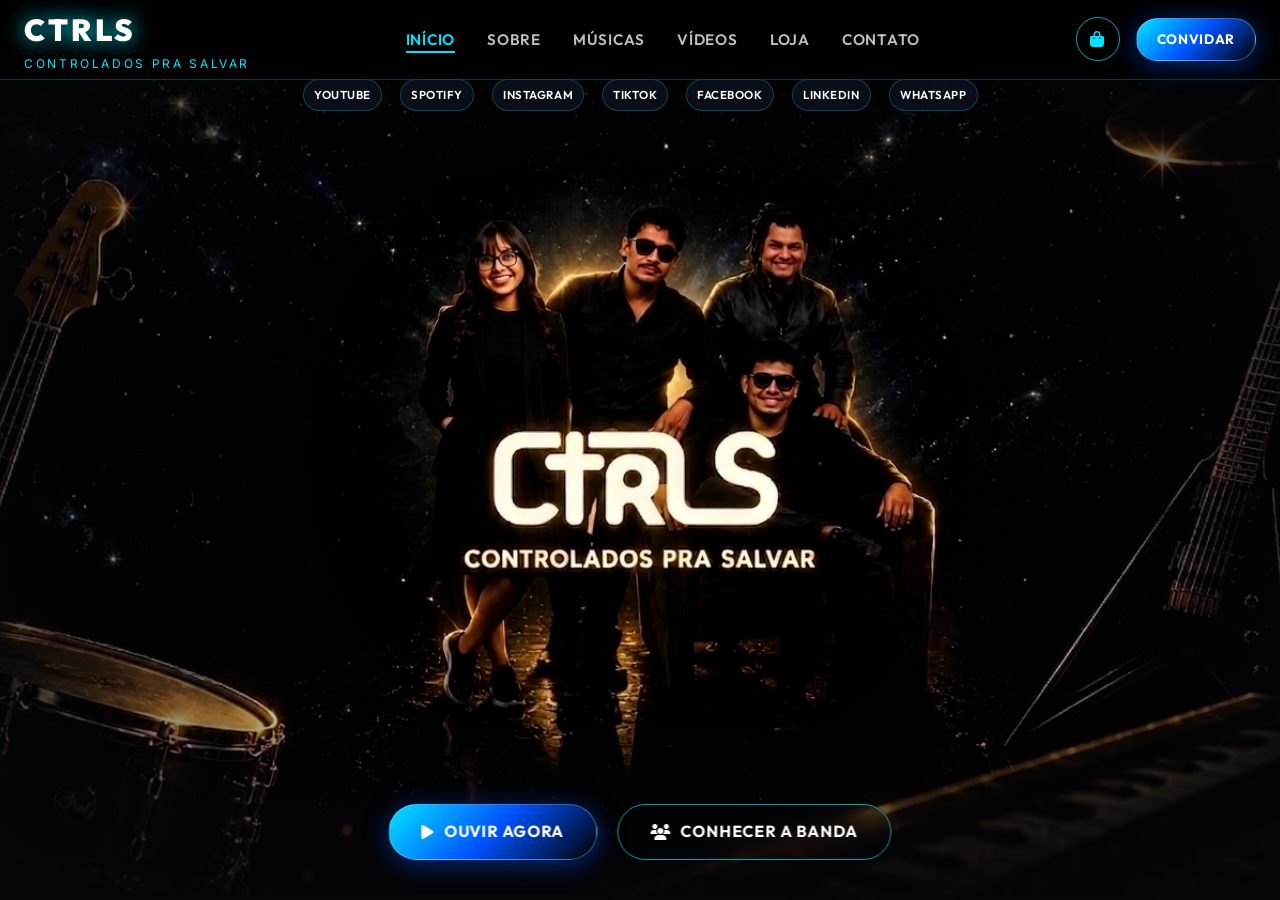
==== index.html @ a6ac360e "Update index.html" ====
<!DOCTYPE html>
<html lang="pt-BR">
<head>
  <meta charset="UTF-8">
  <meta name="viewport" content="width=device-width, initial-scale=1.0">
  <title>CTRLS - Controlados pra Salvar | Banda Gospel</title>
  <link rel="icon" href="/favicon.ico">
  <meta name="description" content="Site oficial da banda gospel CTRLS (Controlados pra Salvar). Músicas, vídeos, agenda de shows, loja oficial e convites. Viva uma experiência imersiva 3D e navegação espacial cinematográfica.">
  <meta name="keywords" content="CTRLS, Controlados pra Salvar, banda gospel, musica crista, louvor, adoração">
  <link rel="canonical" href="https://controladosprasalvar.com/">
  
  <!-- Open Graph -->
  <meta property="og:title" content="CTRLS - Controlados pra Salvar | Primeira Banda Gospel de IA do Brasil">
  <meta property="og:description" content="Experimente o novo álbum 'Dez Vezes Mais' com a experiência visual 3D imersiva da banda CTRLS.">
  <meta property="og:type" content="website">
  <meta property="og:url" content="https://controladosprasalvar.com/">
  <meta property="og:site_name" content="Controlados pra Salvar">
  <meta property="og:image" content="https://controladosprasalvar.com/assets/images/band-hero-v3.png">
  <meta property="og:locale" content="pt_BR">

  <!-- Google AdSense -->
  <script async src="https://pagead2.googlesyndication.com/pagead/js/adsbygoogle.js?client=ca-pub-3643572371423215" crossorigin="anonymous"></script>

  <!-- Google Fonts & FontAwesome 6 -->
  <link rel="preconnect" href="https://fonts.googleapis.com">
  <link rel="preconnect" href="https://fonts.gstatic.com" crossorigin>
  <link href="https://fonts.googleapis.com/css2?family=Inter:wght@300;400;500;600;700&family=Outfit:wght@400;500;600;700;800;900&display=swap" rel="stylesheet">
  <link rel="stylesheet" href="https://cdnjs.cloudflare.com/ajax/libs/font-awesome/6.5.1/css/all.min.css" integrity="sha512-DTOQO9RWCH3ppGqcWaEA1BIZOC6xxalwEsw9c2QQeAIftl+Vegovlnee1c9QX4TctnWMn13TZye+giMm8e2LwA==" crossorigin="anonymous" referrerpolicy="no-referrer" />

  <!-- GSAP & Three.js CDN -->
  <script src="https://cdnjs.cloudflare.com/ajax/libs/gsap/3.12.5/gsap.min.js" defer></script>
  <script src="https://cdnjs.cloudflare.com/ajax/libs/three.js/r128/three.min.js" defer></script>

  <!-- JSON-LD Structured Data Schema -->
  <script type="application/ld+json">
  {
    "@context": "https://schema.org",
    "@type": "MusicGroup",
    "name": "Controlados pra salvar",
    "url": "https://controladosprasalvar.com",
    "logo": "https://controladosprasalvar.com/assets/images/band-hero-v3.png",
    "sameAs": [
      "https://www.facebook.com/profile.php?id=61588185635948",
      "https://www.instagram.com/controladosprasalvar/",
      "https://open.spotify.com/intl-pt/artist/676I831ZsCmoDOqEC6Z9Ha",
      "https://www.linkedin.com/in/controlados-pra-salvar-81848b424/"
    ]
  }
  </script>

  <!-- Google tag (gtag.js) -->
  <script async src="https://www.googletagmanager.com/gtag/js?id=G-L8H9GC1FC6"></script>
  <script>
    window.dataLayer = window.dataLayer || [];
    function gtag(){dataLayer.push(arguments);}
    gtag('js', new Date());
    gtag('config', 'G-L8H9GC1FC6');
  </script>

  <!-- Stylesheets -->
  <link rel="stylesheet" href="css/main.css">
  <link rel="stylesheet" href="css/hero-3d.css">
  <link rel="stylesheet" href="css/components.css">
</head>
<body>

  <!-- Navigation Header -->
  <header class="navbar" id="navbar">
    <div class="container nav-container">
      <a href="#hero" class="logo-brand">
        <div>
          <span class="logo-symbol">CTRLS</span>
          <span class="logo-tagline">Controlados pra Salvar</span>
        </div>
      </a>

      <ul class="nav-menu" id="nav-menu">
        <li><a href="#hero" class="nav-link active">Início</a></li>
        <li><a href="#sobre" class="nav-link">Sobre</a></li>
        <li><a href="#musicas" class="nav-link">Músicas</a></li>
        <li><a href="#videos" class="nav-link">Vídeos</a></li>
        <li><a href="#loja" class="nav-link">Loja</a></li>
        <li><a href="#contato" class="nav-link">Contato</a></li>
      </ul>
      
      <div class="social-menu" id="orbital-container"></div>
      
      <div style="display:flex; align-items:center; gap:16px;">
        <a href="#loja" class="btn btn-outline btn-icon" title="Carrinho de Compras" aria-label="Carrinho de Compras" id="cart-icon-btn">
          <i class="fas fa-shopping-bag text-gold"></i>
          <span id="cart-badge-count" style="display:none; position:absolute; top:-4px; right:-4px; background:var(--royal-blue); color:#fff; font-size:0.7rem; font-weight:800; padding:2px 6px; border-radius:10px;">0</span>
        </a>
        <a href="#contato" class="btn btn-gold" style="padding: 10px 20px; font-size:0.85rem;">Convidar</a>
        <button class="mobile-toggle" id="mobile-toggle" aria-label="Abrir Menu">
          <i class="fas fa-bars"></i>
        </button>
      </div>
    </div>
  </header>

  <!-- Spatial Dimensional Camera Matrix Viewport -->
  <div class="spatial-world">
    <div class="spatial-grid" id="spatial-grid">

      <!-- SECTION 1: HERO (Grid 0, 0) -->
      <section class="hero-section" id="hero">
        <div class="hero-glow-center"></div>
        <div class="hero-light-beam"></div>

        <!-- Tag H1 para otimização SEO -->
        <h1 style="position: absolute; width: 1px; height: 1px; padding: 0; margin: -1px; overflow: hidden; clip: rect(0,0,0,0); border: 0;">CTRLS - Controlados pra Salvar | Banda Gospel Cristã</h1>

        <div class="stage-3d" id="stage-3d">
          <div class="band-hero-wrapper" id="band-hero-wrapper">
            <div class="band-image-box">
              <img src="assets/images/band-hero-v3.png" alt="Banda Gospel CTRLS - Controlados pra Salvar" class="band-image" id="band-image" />
              <div class="band-overlay-glow"></div>
            </div>
          </div>
        </div>

        <div class="hero-cta-group">
          <a href="#musicas" class="btn btn-gold">
            <i class="fas fa-play"></i> Ouvir Agora
          </a>
          <a href="#sobre" class="btn btn-outline">
            <i class="fas fa-users"></i> Conhecer a Banda
          </a>
        </div>
      </section>

      <!-- SECTION 2: SOBRE A BANDA (Grid 1, 0) -->
      <section class="section-padding" id="sobre">
        <div class="container">
          <div style="text-align:center;">
            <span class="section-tag"><i class="fas fa-users text-gold"></i> Quem Somos</span>
            <h2 class="section-title text-gradient">Propósito & Louvor</h2>
            <p class="section-subtitle">
              Controlados pra salvar é um projeto musical de pop gospel cristão que une música, fé e tecnologia para levar a mensagem do Evangelho de Cristo a todos os lugares e a qualquer pessoa.
            </p>
          </div>

          <div class="members-grid">
            <!-- Integrante 1: LEONA CRUZ -->
            <div class="member-card glass-card">
              <div class="member-card-inner">
                <div class="member-img-wrapper">
                  <img src="assets/images/member-leona.jpg" alt="LEONA CRUZ - VOCAL" class="member-img" style="object-position: center 20%;" loading="lazy" />
                </div>
                <div class="member-overlay">
                  <h3 class="member-name">LEONA CRUZ</h3>
                  <span class="member-role">VOCAL</span>
                </div>
              </div>
            </div>

            <!-- Integrante 2: FRED -->
            <div class="member-card glass-card">
              <div class="member-card-inner">
                <div class="member-img-wrapper">
                  <img src="assets/images/member-fred.jpg" alt="FRED - BATERIA" class="member-img" style="object-position: center 20%;" loading="lazy" />
                </div>
                <div class="member-overlay">
                  <h3 class="member-name">FRED</h3>
                  <span class="member-role">BATERIA</span>
                </div>
              </div>
            </div>

            <!-- Integrante 3: TOM -->
            <div class="member-card glass-card">
              <div class="member-card-inner">
                <div class="member-img-wrapper">
                  <img src="assets/images/member-tom.jpg" alt="TOM - GUITARRA / VIOLÃO" class="member-img" style="object-position: center 15%;" loading="lazy" />
                </div>
                <div class="member-overlay">
                  <h3 class="member-name">TOM</h3>
                  <span class="member-role">GUITARRA / VIOLÃO</span>
                </div>
              </div>
            </div>

            <!-- Integrante 4: FEITOSA -->
            <div class="member-card glass-card">
              <div class="member-card-inner">
                <div class="member-img-wrapper">
                  <img src="assets/images/member-feitosa.jpg" alt="FEITOSA - TECLADO / GUITARRA" class="member-img" style="object-position: center 15%;" loading="lazy" />
                </div>
                <div class="member-overlay">
                  <h3 class="member-name">FEITOSA</h3>
                  <span class="member-role">TECLADO / GUITARRA</span>
                </div>
              </div>
            </div>
          </div>
        </div>
      </section>

      <!-- SECTION 3: MÚSICAS EM DESTAQUE (Grid 1, 1) -->
      <section class="section-padding" id="musicas">
        <div class="container">
          <div style="text-align:center;">
            <span class="section-tag"><i class="fas fa-compact-disc text-gold"></i> Discografia</span>
            <h2 class="section-title text-gradient">Músicas em Destaque</h2>
            <p class="section-subtitle">Ouça as faixas do álbum "Dez Vezes Mais"</p>
          </div>

          <!-- Spotify Embedded Players Grid -->
          <div style="margin-top: 40px;">
            <div style="display: grid; grid-template-columns: repeat(auto-fit, minmax(320px, 1fr)); gap: 20px;">
              <iframe style="border-radius:16px; border: 1px solid var(--border-glass);" src="https://open.spotify.com/embed/track/3iw6vH58jg4NuQGE9s2WPm?utm_source=generator&theme=0" width="100%" height="80" frameBorder="0" allow="autoplay; clipboard-write; encrypted-media; fullscreen; picture-in-picture" loading="lazy" title="Spotify - CTRLS Track 1"></iframe>
              <iframe style="border-radius:16px; border: 1px solid var(--border-glass);" src="https://open.spotify.com/embed/track/5uQKgji8dIOilGwczmPPgC?utm_source=generator&theme=0" width="100%" height="80" frameBorder="0" allow="autoplay; clipboard-write; encrypted-media; fullscreen; picture-in-picture" loading="lazy" title="Spotify - CTRLS Track 2"></iframe>
              <iframe style="border-radius:16px; border: 1px solid var(--border-glass);" src="https://open.spotify.com/embed/track/55X7OiClO1mTkpQKAcfn0O?utm_source=generator&theme=0" width="100%" height="80" frameBorder="0" allow="autoplay; clipboard-write; encrypted-media; fullscreen; picture-in-picture" loading="lazy" title="Spotify - CTRLS Track 3"></iframe>
              <iframe style="border-radius:16px; border: 1px solid var(--border-glass);" src="https://open.spotify.com/embed/track/4aBBmPhTqsYi61ySLHszWV?utm_source=generator&theme=0" width="100%" height="80" frameBorder="0" allow="autoplay; clipboard-write; encrypted-media; fullscreen; picture-in-picture" loading="lazy" title="Spotify - CTRLS Track 4"></iframe>
              <iframe style="border-radius:16px; border: 1px solid var(--border-glass);" src="https://open.spotify.com/embed/track/4lVPXd8yfSKs4NtBy1p1k3?utm_source=generator&theme=0" width="100%" height="80" frameBorder="0" allow="autoplay; clipboard-write; encrypted-media; fullscreen; picture-in-picture" loading="lazy" title="Spotify - CTRLS Track 5"></iframe>
              <iframe style="border-radius:16px; border: 1px solid var(--border-glass);" src="https://open.spotify.com/embed/track/780WRaaDyR4qKB5PL8yCie?utm_source=generator&theme=0" width="100%" height="80" frameBorder="0" allow="autoplay; clipboard-write; encrypted-media; fullscreen; picture-in-picture" loading="lazy" title="Spotify - CTRLS Track 6"></iframe>
              <iframe style="border-radius:16px; border: 1px solid var(--border-glass);" src="https://open.spotify.com/embed/track/6GDKeImucmJaECxezTIEI6?utm_source=generator&theme=0" width="100%" height="80" frameBorder="0" allow="autoplay; clipboard-write; encrypted-media; fullscreen; picture-in-picture" loading="lazy" title="Spotify - CTRLS Track 7"></iframe>
            </div>
          </div>
        </div>
      </section>

      <!-- SECTION 4: VÍDEOS EM DESTAQUE (Grid 0, 1) -->
      <section class="section-padding" id="videos">
        <div class="container">
          <div style="text-align:center;">
            <span class="section-tag"><i class="fas fa-video text-gold"></i> Audiovisual</span>
            <h2 class="section-title text-gradient">VÍDEOS EM DESTAQUE</h2>
          </div>

          <div class="video-grid">
            <div class="video-card glass-card" data-title="CTRLS - Dez Vezes Mais (Clipe Oficial)" data-youtube-id="5ipaf_pvUB8">
              <div class="video-thumb-box">
                <img src="https://img.youtube.com/vi/5ipaf_pvUB8/hqdefault.jpg" alt="CTRLS - Dez Vezes Mais" class="video-thumb" loading="lazy" />
                <div class="video-play-btn"><i class="fas fa-play"></i></div>
              </div>
              <div class="video-info">
                <h3 class="video-title">CTRLS - Dez Vezes Mais</h3>
                <p class="video-meta"><i class="fab fa-youtube text-gold"></i> Clipe Oficial &bull; 4K Ultra HD</p>
              </div>
            </div>

            <div class="video-card glass-card" data-title="CTRLS - Controlados pra Salvar" data-youtube-id="08bBWlcJWBI">
              <div class="video-thumb-box">
                <img src="https://img.youtube.com/vi/08bBWlcJWBI/hqdefault.jpg" alt="CTRLS - Controlados pra Salvar" class="video-thumb" loading="lazy" />
                <div class="video-play-btn"><i class="fas fa-play"></i></div>
              </div>
              <div class="video-info">
                <h3 class="video-title">CTRLS - Controlados pra Salvar</h3>
                <p class="video-meta"><i class="fab fa-youtube text-gold"></i> Vídeo Oficial &bull; HD</p>
              </div>
            </div>

            <div class="video-card glass-card" data-title="CTRLS - Lançamento Especial" data-youtube-id="MjGqzyEP-LE">
              <div class="video-thumb-box">
                <img src="https://img.youtube.com/vi/MjGqzyEP-LE/hqdefault.jpg" alt="CTRLS - Lançamento Especial" class="video-thumb" loading="lazy" />
                <div class="video-play-btn"><i class="fas fa-play"></i></div>
              </div>
              <div class="video-info">
                <h3 class="video-title">CTRLS - Lançamento Especial</h3>
                <p class="video-meta"><i class="fab fa-youtube text-gold"></i> Vídeo Oficial &bull; HD</p>
              </div>
            </div>
          </div>
        </div>
      </section>

      <!-- SECTION 5: CONTROL STORE (Grid 1, 2) -->
      <section class="section-padding" id="loja">
        <div class="container">
          <div style="text-align:center;">
            <span class="section-tag"><i class="fas fa-shopping-bag text-gold"></i> CONTROL STORE</span>
            <h2 class="section-title text-gradient">Produtos Oficiais</h2>
            <p class="section-subtitle">PRODUTOS OFICIAIS DA BANDA</p>
          </div>

          <div class="merch-grid">
            <div class="merch-card glass-card">
              <div class="merch-img-box">
                <img src="assets/images/merch-cap.jpg" alt="BONÉ OFICIAL CTRLS" class="merch-img" loading="lazy" />
              </div>
              <h3 class="merch-title">BONÉ OFICIAL</h3>
              <p style="color:var(--white-muted); font-size:0.85rem; margin-bottom:16px;">Boné snapback premium com bordado 3D CTRLS na frente e Controlados pra Salvar no fecho.</p>
              <button class="btn btn-gold btn-add-cart" data-product-name="BONÉ OFICIAL" style="width:100%;">
                <i class="fas fa-shopping-bag"></i> Adicionar
              </button>
            </div>

            <div class="merch-card glass-card">
              <div class="merch-img-box">
                <img src="assets/images/merch-shirt.jpg" alt="CAMISA OFICIAL CTRLS" class="merch-img" loading="lazy" />
              </div>
              <h3 class="merch-title">CAMISA OFICIAL</h3>
              <p style="color:var(--white-muted); font-size:0.85rem; margin-bottom:16px;">Camiseta oficial com estampa frontal da banda e Manifesto de Fé, Música e Tecnologia no verso.</p>
              <button class="btn btn-gold btn-add-cart" data-product-name="CAMISA OFICIAL" style="width:100%;">
                <i class="fas fa-shopping-bag"></i> Adicionar
              </button>
            </div>

            <div class="merch-card glass-card">
              <div class="merch-img-box">
                <img src="assets/images/merch-enter.jpg" alt="BIG ENTER DA BANDA CTRLS" class="merch-img" loading="lazy" />
              </div>
              <h3 class="merch-title">BIG ENTER DA BANDA</h3>
              <p style="color:var(--white-muted); font-size:0.85rem; margin-bottom:16px;">Tecla Enter gigante macia USB da banda CTRLS para estações de trabalho e escritórios.</p>
              <button class="btn btn-gold btn-add-cart" data-product-name="BIG ENTER DA BANDA" style="width:100%;">
                <i class="fas fa-shopping-bag"></i> Adicionar
              </button>
            </div>
          </div>
        </div>
      </section>

      <!-- SECTION 6: CONTATO & CONVITES (Grid 1, 3) -->
      <section class="section-padding" id="contato">
        <div class="container">
          <div style="text-align:center;">
            <span class="section-tag"><i class="fas fa-envelope text-gold"></i> Conecte-se conosco</span>
            <h2 class="section-title text-gradient">Convites & Contato</h2>
            <p class="section-subtitle">Solicite a banda para ministrar na sua igreja remotamente ou convide seus criadores para uma palestra ou entrevista</p>
          </div>

          <div class="contact-grid">
            <form class="contact-form glass-card" id="contact-form" action="https://formsubmit.co/bkpcontrols@gmail.com" method="POST">
              <input type="hidden" name="_subject" value="Novo Convite CTRLS">
              <input type="hidden" name="_captcha" value="false">
              <input type="hidden" name="_template" value="table">
              <input type="hidden" name="_next" value="https://controladosprasalvar.com">

              <div class="form-group">
                <label class="form-label">Nome Completo / Responsável</label>
                <input type="text" name="nome" class="form-input" placeholder="Seu nome completo" required />
              </div>

              <div class="form-group">
                <label class="form-label">E-mail de Contato</label>
                <input type="email" name="email" class="form-input" placeholder="seuemail@exemplo.com" required />
              </div>

              <div class="form-group">
                <label class="form-label">Telefone / WhatsApp</label>
                <input type="tel" name="telefone" class="form-input" placeholder="(00) 99999-9999" required />
              </div>

              <div class="form-group">
                <label class="form-label">Tipo de Solicitação</label>
                <select name="assunto" class="form-select" required>
                  <option value="convite">Ministração Remota na Igreja</option>
                  <option value="palestra">Palestra ou Entrevista com os Criadores</option>
                  <option value="imprensa">Assessoria de Imprensa</option>
                  <option value="outro">Outros Assuntos</option>
                </select>
              </div>

              <div class="form-group">
                <label class="form-label">Mensagem / Detalhes</label>
                <textarea name="mensagem" class="form-textarea" rows="4" placeholder="Informe a data, detalhes do convite ou tema da palestra..." required></textarea>
              </div>

              <button type="submit" class="btn btn-gold" style="width:100%; margin-top:10px;">
                <i class="fas fa-paper-plane"></i> Enviar Mensagem
              </button>
            </form>

            <div>
              <h3 class="text-gold" style="font-size:1.6rem; margin-bottom:24px;">Perguntas Frequentes (FAQ)</h3>
              <div class="faq-list">
                <div class="faq-item glass-card active">
                  <div class="faq-question">
                    <span>Como convidar a CTRLS para ministrar ou palestrar?</span>
                    <i class="fas fa-chevron-down faq-icon"></i>
                  </div>
                  <div class="faq-answer">
                    Basta preencher o formulário ao lado informando a data e o tipo de convite (ministração remota, palestra ou entrevista). Nossa equipe de produção responderá em até 24h.
                  </div>
                </div>
              </div>
            </div>
          </div>

          <!-- Footer integrated into bottom section -->
          <footer class="site-footer" style="margin-top: 60px; border-top: 1px solid var(--border-glass);">
            <div class="footer-grid" style="padding-top: 40px;">
              <div>
                <a href="#hero" class="logo-brand" style="margin-bottom:16px;">
                  <span class="logo-symbol">CTRLS</span>
                </a>
                <p style="color:var(--white-muted); font-size:0.9rem; max-width:320px;">
                  Controlados pra Salvar &bull; Levando a mensagem da cruz com excelência musical, inovação visual e profunda adoração.
                </p>
              </div>

              <div>
                <h4 class="footer-col-title">Plataformas</h4>
                <ul class="footer-links">
                  <li><a href="https://open.spotify.com/intl-pt/album/1gALQbFq8B3aNmqkhYyy3A" target="_blank" rel="noopener" class="footer-link"><i class="fab fa-spotify text-gold"></i> Spotify</a></li>
                  <li><a href="https://www.youtube.com/@controladosprasalvar/shorts" target="_blank" rel="noopener" class="footer-link"><i class="fab fa-youtube text-gold"></i> YouTube</a></li>
                  <li><a href="https://music.youtube.com/watch?v=e7FscCD7jrc&list=RDAMVMe7FscCD7jrc" target="_blank" rel="noopener" class="footer-link"><i class="fas fa-play-circle text-gold"></i> YouTube Music</a></li>
                  <li><a href="https://music.apple.com/us/search?term=controlados%20pra%20salvar" target="_blank" rel="noopener" class="footer-link"><i class="fab fa-apple text-gold"></i> Apple Music</a></li>
                  <li><a href="https://music.amazon.co.jp/artists/B0H7NF1JSQ/controlados-pra-salvar" target="_blank" rel="noopener" class="footer-link"><i class="fab fa-amazon text-gold"></i> Amazon Music</a></li>
                  <li><a href="https://www.cifraclub.com.br/controlados-pra-salvar/dez-vezes-mais/" target="_blank" rel="noopener" class="footer-link"><i class="fas fa-guitar text-gold"></i> Cifra Club</a></li>
                </ul>
              </div>

              <div>
                <h4 class="footer-col-title">Redes Sociais</h4>
                <ul class="footer-links">
                  <li><a href="https://www.instagram.com/controladosprasalvar/" target="_blank" rel="noopener" class="footer-link"><i class="fab fa-instagram text-gold"></i> Instagram</a></li>
                  <li><a href="https://www.tiktok.com/@controlados.pra.s" target="_blank" rel="noopener" class="footer-link"><i class="fab fa-tiktok text-gold"></i> TikTok</a></li>
                  <li><a href="https://www.facebook.com/profile.php?id=61588185635948" target="_blank" rel="noopener" class="footer-link"><i class="fab fa-facebook-f text-gold"></i> Facebook</a></li>
                  <li><a href="https://www.linkedin.com/in/controlados-pra-salvar-81848b424/" target="_blank" rel="noopener" class="footer-link"><i class="fab fa-linkedin-in text-gold"></i> LinkedIn</a></li>
                </ul>
              </div>

              <div>
                <h4 class="footer-col-title">Contato Direto</h4>
                <p style="color:var(--white-muted); font-size:0.9rem; margin-bottom:8px;">
                  <i class="fas fa-envelope text-gold"></i> bkpcontrols@gmail.com
                </p>
                <p style="color:var(--white-muted); font-size:0.9rem;">
                  <i class="fas fa-phone text-gold"></i> (22) 992511734 (Produção)
                </p>
              </div>
            </div>

            <div class="footer-bottom">
              <p>&copy; 2026 CTRLS - Controlados pra Salvar. Todos os direitos reservados. By André Feitosa</p>
              <p>Design Premium & Experience Imersiva 3D</p>
            </div>
          </footer>

        </div>
      </section>

    </div>
  </div>

  <!-- Generic Modal System Overlay -->
  <div class="modal-overlay" id="modal-overlay">
    <div class="modal-content">
      <button class="modal-close-btn" id="modal-close-btn" aria-label="Fechar Modal">&times;</button>
      <div id="modal-body-container"></div>
    </div>
  </div>

  <!-- JavaScript Modules -->
  <script src="js/particles.js" defer></script>
  <script src="js/orbital-menu.js" defer></script>
  <script src="js/camera-parallax.js" defer></script>
  <script src="js/ctrls-transition.js" defer></script>
  <script src="js/spatial-nav.js" defer></script>
  <script src="js/app.js" defer></script>

</body>
</html>
---- css/main.css ----
/* ==========================================================================
   CTRLS - Controlados pra Salvar | Design System & Main Styles
   Theme: Pure Black, Neon Cyan Accent & Royal Blue
   ========================================================================== */

@import url('https://fonts.googleapis.com/css2?family=Inter:wght@300;400;500;600;700&family=Outfit:wght@400;500;600;700;800;900&display=swap');

:root {
  /* Color Palette - Absolute Black & Neon */
  --bg-dark: #000000;
  --bg-card: rgba(12, 16, 28, 0.75);
  --bg-card-hover: rgba(20, 28, 48, 0.9);
  
  --royal-blue: #0052ff;
  --royal-blue-light: #3375ff;
  --neon-cyan: #00e5ff;
  
  --gold-primary: #d4af37;
  --gold-light: #f5d77f;
  --gold-glow: rgba(0, 229, 255, 0.4);
  
  --royal-gradient: linear-gradient(135deg, #00e5ff 0%, #0052ff 50%, #000000 100%);
  --royal-gradient-text: linear-gradient(135deg, #ffffff 0%, #00e5ff 40%, #0052ff 100%);

  --white: #ffffff;
  --white-muted: rgba(255, 255, 255, 0.75);
  --white-dim: rgba(255, 255, 255, 0.45);
  
  --border-glass: rgba(0, 229, 255, 0.25);
  --border-glass-hover: rgba(0, 229, 255, 0.7);
  
  /* Typography */
  --font-heading: 'Outfit', sans-serif;
  --font-body: 'Inter', sans-serif;

  /* Spacing & Layout */
  --container-max: 1320px;
  --header-height: 80px;

  /* Shadows */
  --shadow-royal: 0 10px 35px -5px rgba(0, 82, 255, 0.4);
  --shadow-neon: 0 0 30px rgba(0, 229, 255, 0.5), 0 0 60px rgba(0, 82, 255, 0.3);
  
  /* Transitions */
  --transition-fast: 0.2s cubic-bezier(0.4, 0, 0.2, 1);
  --transition-smooth: 0.4s cubic-bezier(0.16, 1, 0.3, 1);
  --transition-bounce: 0.5s cubic-bezier(0.34, 1.56, 0.64, 1);
}

/* CSS Reset & Base */
*, *::before, *::after {
  box-sizing: border-box;
  margin: 0;
  padding: 0;
}

html, body {
  width: 100%;
  min-height: 100vh;
  background-color: #000000 !important;
  color: var(--white);
  font-family: var(--font-body);
  line-height: 1.6;
  -webkit-font-smoothing: antialiased;
}

/* Spatial Viewport & Matrix Grid World */
.spatial-world {
  position: fixed;
  inset: 0;
  width: 100vw;
  height: 100vh;
  overflow: hidden;
  perspective: 1200px;
  z-index: 1;
}

.spatial-grid {
  position: absolute;
  top: 0;
  left: 0;
  width: 100vw;
  height: 100vh;
  transform-style: preserve-3d;
  will-change: transform;
}

/* Custom Scrollbar inside sections */
::-webkit-scrollbar {
  width: 6px;
}
::-webkit-scrollbar-track {
  background: #000000;
}
::-webkit-scrollbar-thumb {
  background: var(--royal-blue);
  border-radius: 4px;
}

/* Typography Utilities */
h1, h2, h3, h4, h5, h6 {
  font-family: var(--font-heading);
  font-weight: 800;
  line-height: 1.15;
  letter-spacing: -0.02em;
}

.text-gradient {
  background: var(--royal-gradient-text);
  -webkit-background-clip: text;
  -webkit-text-fill-color: transparent;
}

.text-gold, .text-cyan {
  color: var(--neon-cyan);
}

.section-tag {
  display: inline-flex;
  align-items: center;
  gap: 8px;
  padding: 6px 18px;
  background: rgba(0, 229, 255, 0.08);
  border: 1px solid var(--border-glass);
  border-radius: 30px;
  color: var(--neon-cyan);
  font-family: var(--font-heading);
  font-size: 0.85rem;
  font-weight: 600;
  text-transform: uppercase;
  letter-spacing: 0.12em;
  margin-bottom: 16px;
  backdrop-filter: blur(10px);
}

.section-title {
  font-size: clamp(2rem, 4vw, 3.2rem);
  margin-bottom: 16px;
  text-transform: uppercase;
}

.section-subtitle {
  color: var(--white-muted);
  font-size: 1.1rem;
  max-width: 650px;
  margin: 0 auto 40px auto;
}

/* Container & Layout */
.container {
  width: 100%;
  max-width: var(--container-max);
  margin: 0 auto;
  padding: 0 24px;
}

.section-padding {
  padding: 100px 0 60px 0;
  position: relative;
  z-index: 2;
}

/* Glassmorphism Card Utility */
.glass-card {
  background: var(--bg-card);
  backdrop-filter: blur(20px);
  -webkit-backdrop-filter: blur(20px);
  border: 1px solid var(--border-glass);
  border-radius: 24px;
  transition: all var(--transition-smooth);
}

.glass-card:hover {
  background: var(--bg-card-hover);
  border-color: var(--border-glass-hover);
  box-shadow: var(--shadow-neon);
  transform: translateY(-4px);
}

/* Buttons */
.btn {
  display: inline-flex;
  align-items: center;
  justify-content: center;
  gap: 10px;
  padding: 14px 32px;
  border-radius: 40px;
  font-family: var(--font-heading);
  font-weight: 700;
  font-size: 1rem;
  text-transform: uppercase;
  letter-spacing: 0.05em;
  text-decoration: none;
  cursor: pointer;
  transition: all var(--transition-smooth);
  position: relative;
  overflow: hidden;
  z-index: 1;
}

.btn-gold {
  background: var(--royal-gradient);
  color: var(--white);
  box-shadow: 0 4px 25px rgba(0, 82, 255, 0.5);
  border: 1px solid rgba(255, 255, 255, 0.3);
}

.btn-gold:hover {
  transform: translateY(-3px) scale(1.02);
  box-shadow: var(--shadow-neon);
  border-color: var(--neon-cyan);
}

.btn-outline {
  background: transparent;
  color: var(--white);
  border: 1px solid var(--border-glass-hover);
  backdrop-filter: blur(10px);
}

.btn-outline:hover {
  border-color: var(--neon-cyan);
  color: var(--neon-cyan);
  box-shadow: 0 0 20px rgba(0, 229, 255, 0.4);
  transform: translateY(-3px);
}

.btn-icon {
  width: 44px;
  height: 44px;
  border-radius: 50%;
  padding: 0;
}

/* Canvas background overlay */
#particles-canvas {
  position: fixed;
  top: 0;
  left: 0;
  width: 100vw;
  height: 100vh;
  pointer-events: none;
  z-index: 0;
}

/* Navigation Header */
.navbar {
  position: fixed;
  top: 0;
  left: 0;
  width: 100%;
  height: var(--header-height);
  z-index: 1000;
  transition: all var(--transition-smooth);
  display: flex;
  align-items: center;
  background: #000000;
  border-bottom: 1px solid var(--border-glass);
}

.nav-container {
  display: flex;
  align-items: center;
  justify-content: space-between;
  width: 100%;
}

.logo-brand {
  display: flex;
  align-items: center;
  gap: 12px;
  text-decoration: none;
  color: var(--white);
}

.logo-symbol {
  font-family: var(--font-heading);
  font-size: 1.9rem;
  font-weight: 900;
  letter-spacing: 0.1em;
  color: var(--white);
  text-shadow: 0 0 20px var(--neon-cyan);
}

.logo-tagline {
  font-size: 0.75rem;
  letter-spacing: 0.22em;
  color: var(--neon-cyan);
  text-transform: uppercase;
  display: block;
}

.nav-menu {
  display: flex;
  align-items: center;
  gap: 32px;
  list-style: none;
}

.nav-link {
  color: var(--white-muted);
  text-decoration: none;
  font-family: var(--font-heading);
  font-weight: 600;
  font-size: 0.95rem;
  text-transform: uppercase;
  letter-spacing: 0.05em;
  transition: color var(--transition-fast);
  position: relative;
}

.nav-link::after {
  content: '';
  position: absolute;
  bottom: -4px;
  left: 0;
  width: 0%;
  height: 2px;
  background: var(--neon-cyan);
  transition: width var(--transition-smooth);
}

.nav-link:hover, .nav-link.active {
  color: var(--neon-cyan);
}

.nav-link:hover::after, .nav-link.active::after {
  width: 100%;
}

.mobile-toggle {
  display: none;
  background: none;
  border: none;
  color: var(--white);
  font-size: 1.5rem;
  cursor: pointer;
}

/* Animations Keyframes */
@keyframes pulseGlow {
  0%, 100% {
    box-shadow: 0 0 20px rgba(0, 229, 255, 0.3);
  }
  50% {
    box-shadow: 0 0 45px rgba(0, 229, 255, 0.8), 0 0 70px rgba(0, 82, 255, 0.5);
  }
}

/* Toast Notifications */
.toast-container {
  position: fixed;
  bottom: 24px;
  right: 24px;
  z-index: 9999;
  display: flex;
  flex-direction: column;
  gap: 12px;
}

.toast {
  background: rgba(12, 16, 28, 0.95);
  border: 1px solid var(--border-glass-hover);
  border-left: 4px solid var(--neon-cyan);
  padding: 14px 20px;
  border-radius: 12px;
  color: var(--white);
  font-family: var(--font-heading);
  box-shadow: 0 10px 30px rgba(0, 0, 0, 0.8);
  display: flex;
  align-items: center;
  gap: 12px;
  animation: slideInRight 0.3s forwards;
}

@keyframes slideInRight {
  from { transform: translateX(100%); opacity: 0; }
  to { transform: translateX(0); opacity: 1; }
}

/* ==========================================================================
   CONFIGURAÇÃO MOBILE REORGANIZADA (MAX-WIDTH: 768PX)
   ========================================================================== */
@media (max-width: 768px) {

  /* Fundo 100% Preto */
  body, 
  html, 
  main, 
  .hero-section,
  .spatial-world,
  #app {
    background-color: #000000 !important;
    background-image: none !important;
    overflow-y: auto !important;
  }

  /* 1. Header do Topo Simples */
  .navbar {
    position: relative !important;
    top: 0 !important;
    left: 0 !important;
    width: 100% !important;
    height: auto !important;
    padding: 12px 16px !important;
    background: #000000 !important;
    border-bottom: 1px solid rgba(255, 255, 255, 0.1) !important;
  }

  .nav-container {
    flex-direction: column !important;
    align-items: center !important;
    gap: 10px !important;
  }

  .nav-menu {
    display: flex !important;
    flex-direction: row !important;
    flex-wrap: nowrap !important;
    width: 100% !important;
    overflow-x: auto !important;
    white-space: nowrap !important;
    padding: 6px 0 !important;
    gap: 14px !important;
    justify-content: flex-start !important;
    -webkit-overflow-scrolling: touch;
  }

  .nav-menu::-webkit-scrollbar {
    display: none !important;
  }

  /* 2. Hero Section Organizada em Coluna Única */
  .hero-section {
    display: flex !important;
    flex-direction: column !important;
    align-items: center !important;
    justify-content: flex-start !important;
    padding: 10px 16px 40px 16px !important;
    background: #000000 !important;
    min-height: auto !important;
  }

  /* 3. Imagem da Banda no Topo */
  .stage-3d,
  .band-hero-wrapper {
    order: 1 !important;
    position: relative !important;
    top: auto !important;
    left: auto !important;
    right: auto !important;
    bottom: auto !important;
    transform: none !important;
    width: 100% !important;
    max-width: 100% !important;
    margin: 0 0 20px 0 !important;
  }

  .band-image {
    width: 100% !important;
    height: auto !important;
    max-height: 40vh !important;
    object-fit: contain !important;
    display: block !important;
  }

  /* 4. Botões "OUVIR AGORA" e "CONHECER A BANDA" */
  .hero-cta-group {
    order: 2 !important;
    position: relative !important;
    top: auto !important;
    left: auto !important;
    right: auto !important;
    bottom: auto !important;
    transform: none !important;
    display: flex !important;
    flex-direction: row !important;
    justify-content: center !important;
    align-items: center !important;
    gap: 10px !important;
    width: 100% !important;
    max-width: 400px !important;
    margin: 0 0 20px 0 !important;
    z-index: 10 !important;
  }

  .hero-cta-group .btn {
    flex: 1 !important;
    padding: 12px 10px !important;
    font-size: 0.8rem !important;
    font-weight: 800 !important;
    text-align: center !important;
    justify-content: center !important;
    border-radius: 25px !important;
    white-space: nowrap !important;
  }

  .hero-cta-group .btn-gold {
    background: linear-gradient(135deg, #0088ff 0%, #0044ff 100%) !important;
    color: #ffffff !important;
    border: 1px solid rgba(0, 242, 254, 0.6) !important;
  }

  .hero-cta-group .btn-outline {
    background: #111111 !important;
    color: #ffffff !important;
    border: 1px solid rgba(255, 255, 255, 0.2) !important;
  }

  /* 5. Redes Sociais Organizadas em Grade Horizontal na Parte Inferior */
  .social-menu,
  #orbital-container {
    order: 3 !important;
    position: relative !important;
    top: auto !important;
    left: auto !important;
    right: auto !important;
    bottom: auto !important;
    transform: none !important;
    display: flex !important;
    flex-wrap: wrap !important;
    flex-direction: row !important;
    justify-content: center !important;
    align-items: center !important;
    gap: 8px !important;
    padding: 12px !important;
    width: 100% !important;
    max-width: 400px !important;
    margin: 0 0 20px 0 !important;
    background: #0d0d0d !important;
    border-radius: 16px !important;
    border: 1px solid rgba(255, 255, 255, 0.1) !important;
    z-index: 10 !important;
  }

  .social-menu a,
  #orbital-container a {
    position: relative !important;
    top: auto !important;
    left: auto !important;
    right: auto !important;
    bottom: auto !important;
    transform: none !important;
    display: inline-flex !important;
    align-items: center !important;
    justify-content: center !important;
    font-size: 0.75rem !important;
    font-weight: 700 !important;
    padding: 8px 12px !important;
    background: #181818 !important;
    border: 1px solid rgba(0, 242, 254, 0.4) !important;
    border-radius: 20px !important;
    color: #ffffff !important;
    text-transform: uppercase !important;
    white-space: nowrap !important;
  }

  /* 6. Botão CONVIDAR e Sacola de Compras Posicionados Abaixo de Tudo */
  .btn-invite-nav,
  .cart-icon-wrapper,
  .nav-actions {
    order: 4 !important;
    position: relative !important;
    top: auto !important;
    left: auto !important;
    right: auto !important;
    bottom: auto !important;
    transform: none !important;
    display: flex !important;
    flex-direction: row !important;
    justify-content: center !important;
    align-items: center !important;
    gap: 12px !important;
    width: 100% !important;
    margin: 0 0 20px 0 !important;
    z-index: 10 !important;
  }

  .btn-invite-nav {
    padding: 12px 24px !important;
    font-size: 0.85rem !important;
    font-weight: 800 !important;
    border-radius: 25px !important;
    background: linear-gradient(135deg, #0088ff 0%, #0044ff 100%) !important;
    color: #ffffff !important;
    box-shadow: 0 4px 15px rgba(0, 136, 255, 0.4) !important;
  }

  .cart-icon-wrapper {
    width: 44px !important;
    height: 44px !important;
    border-radius: 50% !important;
    background: #181818 !important;
    border: 1px solid rgba(0, 242, 254, 0.5) !important;
    display: flex !important;
    align-items: center !important;
    justify-content: center !important;
  }
}

.footer-description {
  color: var(--white-muted);
  font-size: 0.95rem;
  line-height: 1.8;
  max-width: 320px;
  margin-top: 16px;
}
---- css/hero-3d.css ----
/* ==========================================================================
   CTRLS - Hero 3D & 3D Keycaps Transition Overlay Styles
   ========================================================================== */

.hero-section {
  position: relative;
  width: 100vw;
  height: 100vh;
  min-height: 650px;
  display: flex;
  flex-direction: column;
  align-items: center;
  justify-content: space-between;
  padding-top: var(--header-height);
  padding-bottom: 40px;
  overflow: hidden;
  perspective: 1200px;
  z-index: 2;
}

/* Background Glows */
.hero-glow-center {
  position: absolute;
  top: 50%;
  left: 50%;
  transform: translate(-50%, -50%);
  width: 90vw;
  height: 90vh;
  background: radial-gradient(circle, rgba(0, 229, 255, 0.15) 0%, rgba(0, 82, 255, 0.08) 45%, transparent 75%);
  filter: blur(80px);
  pointer-events: none;
  z-index: 1;
  animation: pulseGlow 8s ease-in-out infinite;
}

.hero-light-beam {
  position: absolute;
  top: 0;
  left: 50%;
  transform: translateX(-50%);
  width: 100%;
  height: 100%;
  background: linear-gradient(180deg, rgba(0, 82, 255, 0.15) 0%, rgba(5, 5, 8, 0) 70%, rgba(5, 5, 8, 0.95) 100%);
  pointer-events: none;
  z-index: 1;
}

/* Full-Screen 3D Stage Container */
.stage-3d {
  position: absolute;
  inset: 0;
  width: 100%;
  height: 100%;
  display: flex;
  align-items: center;
  justify-content: center;
  transform-style: preserve-3d;
  transition: transform 0.15s cubic-bezier(0.1, 0.8, 0.3, 1);
  z-index: 3;
}

/* Full-Page Band Hero Wrapper */
.band-hero-wrapper {
  position: absolute;
  inset: 0;
  width: 100%;
  height: 100%;
  padding: 0;
  margin: 0;
  background: transparent;
  border: none;
  box-shadow: none;
  transform-style: preserve-3d;
}

.band-image-box {
  position: relative;
  width: 100%;
  height: 100%;
  overflow: hidden;
  transform-style: preserve-3d;
}

.band-image {
  width: 100%;
  height: 100%;
  object-fit: cover;
  object-position: center;
  transition: transform 0.1s linear;
  filter: contrast(1.05) brightness(1.02);
}

.band-overlay-glow {
  position: absolute;
  inset: 0;
  background: radial-gradient(circle at center, transparent 40%, rgba(5, 5, 8, 0.6) 80%, rgba(5, 5, 8, 0.95) 100%),
              linear-gradient(180deg, rgba(5, 5, 8, 0.7) 0%, transparent 20%, transparent 80%, rgba(5, 5, 8, 0.95) 100%);
  pointer-events: none;
}

/* Glowing SVG Orbital Ellipse Ring */
.orbital-svg-ring {
  display: none; /* <-- Adicione esta linha para ocultar o tracejado */
  position: absolute;
  top: 50%;
  left: 50%;
  transform: translate(-50%, -50%) rotateX(68deg);
  width: 1100px;
  height: 540px;
  pointer-events: none;
  z-index: 2;
}

.orbital-path {
  fill: none;
  stroke: url(#royalOrbitalGradient);
  stroke-width: 2;
  stroke-dasharray: 8 6;
  opacity: 0.65;
  filter: drop-shadow(0 0 12px rgba(0, 229, 255, 0.8));
  /* animation: rotateRing 60s linear infinite; */ /* <-- Remova ou comente esta linha */
}

@keyframes rotateRing {
  from { stroke-dashoffset: 0; }
  to { stroke-dashoffset: 500; }
}

/* Orbital Items 3D System */
.orbital-container {
  position: absolute;
  inset: 0;
  pointer-events: none;
  transform-style: preserve-3d;
  z-index: 10;
}

.orbital-badge {
  position: absolute;
  top: 50%;
  left: 50%;
  pointer-events: auto;
  text-decoration: none;
  display: inline-flex;
  align-items: center;
  gap: 10px;
  padding: 11px 20px;
  background: rgba(12, 16, 28, 0.88);
  backdrop-filter: blur(16px);
  -webkit-backdrop-filter: blur(16px);
  border: 1px solid var(--border-glass);
  border-radius: 50px;
  color: var(--white);
  font-family: var(--font-heading);
  font-weight: 700;
  font-size: 0.88rem;
  letter-spacing: 0.05em;
  white-space: nowrap;
  cursor: pointer;
  transform-origin: center center;
  transition: border-color var(--transition-fast), background var(--transition-fast), box-shadow var(--transition-fast);
  will-change: transform;
}

.orbital-badge i {
  font-size: 1.15rem;
  color: var(--neon-cyan);
  transition: transform var(--transition-bounce), color var(--transition-fast);
}

.orbital-badge:hover {
  background: rgba(20, 28, 48, 0.95);
  border-color: var(--neon-cyan);
  color: var(--neon-cyan);
  box-shadow: 0 0 35px rgba(0, 229, 255, 0.9), 0 8px 24px rgba(0, 0, 0, 0.8);
  z-index: 100 !important;
}

.orbital-badge:hover i {
  color: var(--white);
  transform: scale(1.3) rotate(-5deg);
}

/* Call to Action Group */
.hero-cta-group {
  position: absolute;
  bottom: 40px;
  left: 50%;
  transform: translateX(-50%);
  z-index: 20;
  display: flex;
  align-items: center;
  gap: 20px;
  flex-wrap: wrap;
  justify-content: center;
}

/* ==========================================================================
   CTRL S 3D Keycaps Overlay & Particle Explosion
   ========================================================================== */
#ctrls-transition-overlay {
  position: fixed;
  inset: 0;
  width: 100vw;
  height: 100vh;
  pointer-events: none;
  z-index: 5000;
  display: flex;
  align-items: center;
  justify-content: center;
  opacity: 0;
  transition: opacity 0.2s ease;
}

#ctrls-transition-overlay.active {
  pointer-events: auto;
  opacity: 1;
}

#ctrls-particle-canvas {
  position: absolute;
  inset: 0;
  width: 100%;
  height: 100%;
  z-index: 1;
}

.ctrls-3d-keys-container {
  position: relative;
  z-index: 2;
  display: flex;
  gap: 28px;
  perspective: 800px;
}

/* 3D Keycap Component */
.keycap-3d {
  position: relative;
  width: 130px;
  height: 110px;
  background: linear-gradient(180deg, #101626 0%, #080c16 100%);
  border: 2px solid var(--neon-cyan);
  border-radius: 18px;
  box-shadow: 0 15px 35px rgba(0, 82, 255, 0.6), 0 0 30px rgba(0, 229, 255, 0.4), inset 0 3px 6px rgba(255, 255, 255, 0.3);
  display: flex;
  align-items: center;
  justify-content: center;
  transform-style: preserve-3d;
  transition: transform 0.15s cubic-bezier(0.1, 0.8, 0.3, 1), box-shadow 0.15s ease;
}

.keycap-3d .key-top {
  font-family: var(--font-heading);
  font-weight: 900;
  font-size: 2.2rem;
  color: var(--white);
  text-shadow: 0 0 20px var(--neon-cyan);
  letter-spacing: 0.1em;
}

.keycap-3d.pressed {
  transform: translateY(12px) scale(0.94);
  box-shadow: 0 5px 15px rgba(0, 82, 255, 0.9), 0 0 50px rgba(0, 229, 255, 0.9), inset 0 1px 3px rgba(255, 255, 255, 0.5);
}

/* Mobile Responsive */
@media (max-width: 992px) {
  .orbital-svg-ring {
    width: 850px;
    height: 420px;
  }
}

@media (max-width: 600px) {
  .keycap-3d {
    width: 95px;
    height: 85px;
  }
  .keycap-3d .key-top {
    font-size: 1.6rem;
  }
  .orbital-svg-ring {
    width: 620px;
    height: 320px;
  }
}
---- css/components.css ----
/* ==========================================================================
   CTRLS - Components & Sections Styles (Apenas Tela Inicial)
   ========================================================================== */

/* --------------------------------------------------------------------------
   1. Sobre a Banda (About Band & 4 Members Grid)
   -------------------------------------------------------------------------- */
.members-grid {
  display: grid;
  grid-template-columns: repeat(auto-fit, minmax(260px, 1fr));
  gap: 28px;
  margin-top: 50px;
}

.member-card {
  position: relative;
  border-radius: 24px;
  overflow: hidden;
  height: 420px;
  background: var(--bg-card);
  border: 1px solid var(--border-glass);
  transition: all var(--transition-smooth);
}

.member-card-inner {
  position: relative;
  width: 100%;
  height: 100%;
}

.member-img-wrapper {
  position: absolute;
  inset: 0;
  overflow: hidden;
}

.member-img {
  width: 100%;
  height: 100%;
  object-fit: cover;
  object-position: center top;
  transition: transform 0.6s cubic-bezier(0.16, 1, 0.3, 1), filter 0.6s ease;
  filter: grayscale(20%) brightness(0.9);
}

.member-card:hover .member-img {
  transform: scale(1.08);
  filter: grayscale(0%) brightness(1.05);
}

.member-overlay {
  position: absolute;
  inset: 0;
  background: linear-gradient(0deg, rgba(7, 7, 9, 0.95) 0%, rgba(7, 7, 9, 0.4) 50%, transparent 100%);
  display: flex;
  flex-direction: column;
  justify-content: flex-end;
  padding: 28px;
  transition: opacity var(--transition-fast);
}

.member-role {
  color: var(--gold-light);
  font-family: var(--font-heading);
  font-size: 0.85rem;
  font-weight: 700;
  text-transform: uppercase;
  letter-spacing: 0.15em;
  margin-bottom: 6px;
}

.member-name {
  font-size: 1.6rem;
  font-weight: 800;
  color: var(--white);
  line-height: 1.2;
  margin-bottom: 8px;
}

.member-bio {
  color: var(--white-muted);
  font-size: 0.88rem;
  margin-bottom: 16px;
  line-height: 1.5;
  opacity: 0.9;
}

.member-socials {
  display: flex;
  gap: 12px;
}

.member-social-icon {
  width: 36px;
  height: 36px;
  border-radius: 50%;
  background: rgba(255, 255, 255, 0.1);
  border: 1px solid var(--border-glass);
  color: var(--white);
  display: flex;
  align-items: center;
  justify-content: center;
  text-decoration: none;
  font-size: 0.9rem;
  transition: all var(--transition-fast);
}

.member-social-icon:hover {
  background: var(--gold-primary);
  color: #000;
  transform: translateY(-3px);
  box-shadow: 0 0 15px var(--gold-glow);
}

/* --------------------------------------------------------------------------
   2. Músicas em Destaque (Audio Player & Visualizer)
   -------------------------------------------------------------------------- */
.player-container {
  display: grid;
  grid-template-columns: 360px 1fr;
  gap: 40px;
  padding: 40px;
  margin-top: 40px;
  align-items: center;
}

.player-cover-box {
  position: relative;
  width: 100%;
  aspect-ratio: 1;
  border-radius: 20px;
  overflow: hidden;
  box-shadow: 0 20px 40px rgba(0, 0, 0, 0.8), 0 0 30px rgba(212, 175, 55, 0.3);
  border: 1px solid var(--border-glass);
}

.player-cover-img {
  width: 100%;
  height: 100%;
  object-fit: cover;
}

.player-info-section {
  display: flex;
  flex-direction: column;
  gap: 20px;
}

.track-current-title {
  font-size: 2.2rem;
  font-weight: 900;
}

.track-current-artist {
  color: var(--gold-light);
  font-weight: 600;
  font-size: 1.1rem;
}

.visualizer-wrapper {
  width: 100%;
  height: 90px;
  background: rgba(0, 0, 0, 0.4);
  border-radius: 14px;
  border: 1px solid rgba(212, 175, 55, 0.15);
  padding: 10px;
  display: flex;
  align-items: center;
  justify-content: center;
}

#audio-visualizer {
  width: 100%;
  height: 100%;
}

.player-controls-row {
  display: flex;
  align-items: center;
  gap: 24px;
}

.btn-play-master {
  width: 64px;
  height: 64px;
  border-radius: 50%;
  background: var(--gold-gradient);
  border: none;
  color: #000;
  font-size: 1.5rem;
  cursor: pointer;
  box-shadow: var(--glow-strong);
  transition: transform var(--transition-bounce), box-shadow var(--transition-fast);
  display: flex;
  align-items: center;
  justify-content: center;
}

.btn-play-master:hover {
  transform: scale(1.1);
  box-shadow: 0 0 35px rgba(212, 175, 55, 0.9);
}

.track-playlist {
  display: flex;
  flex-direction: column;
  gap: 10px;
  margin-top: 20px;
}

.playlist-item {
  display: flex;
  align-items: center;
  justify-content: space-between;
  padding: 14px 20px;
  border-radius: 12px;
  background: rgba(255, 255, 255, 0.03);
  border: 1px solid transparent;
  cursor: pointer;
  transition: all var(--transition-fast);
}

.playlist-item:hover, .playlist-item.active {
  background: rgba(212, 175, 55, 0.1);
  border-color: var(--border-glass-hover);
  color: var(--gold-light);
}

/* --------------------------------------------------------------------------
   3. Vídeos Recentes (Grid & Modal)
   -------------------------------------------------------------------------- */
.video-grid {
  display: grid;
  grid-template-columns: repeat(auto-fit, minmax(320px, 1fr));
  gap: 28px;
  margin-top: 40px;
}

.video-card {
  position: relative;
  border-radius: 20px;
  overflow: hidden;
  background: var(--bg-card);
  border: 1px solid var(--border-glass);
  cursor: pointer;
  transition: all var(--transition-smooth);
}

.video-card:hover {
  transform: translateY(-6px);
  border-color: var(--gold-primary);
  box-shadow: var(--shadow-gold);
}

.video-thumb-box {
  position: relative;
  width: 100%;
  aspect-ratio: 16/9;
  overflow: hidden;
}

.video-thumb {
  width: 100%;
  height: 100%;
  object-fit: cover;
  transition: transform 0.5s ease;
}

.video-card:hover .video-thumb {
  transform: scale(1.06);
}

.video-play-btn {
  position: absolute;
  top: 50%;
  left: 50%;
  transform: translate(-50%, -50%);
  width: 60px;
  height: 60px;
  border-radius: 50%;
  background: rgba(7, 7, 9, 0.8);
  border: 2px solid var(--gold-primary);
  color: var(--gold-light);
  font-size: 1.4rem;
  display: flex;
  align-items: center;
  justify-content: center;
  backdrop-filter: blur(8px);
  transition: all var(--transition-bounce);
}

.video-card:hover .video-play-btn {
  background: var(--gold-primary);
  color: #000;
  transform: translate(-50%, -50%) scale(1.15);
  box-shadow: var(--glow-strong);
}

.video-info {
  padding: 20px;
}

.video-title {
  font-size: 1.15rem;
  font-weight: 700;
  margin-bottom: 6px;
}

.video-meta {
  font-size: 0.85rem;
  color: var(--white-muted);
}

/* --------------------------------------------------------------------------
   4. Modal Global de Vídeo
   -------------------------------------------------------------------------- */
.modal-overlay {
  position: fixed;
  inset: 0;
  background: rgba(0, 0, 0, 0.85);
  backdrop-filter: blur(12px);
  z-index: 2000;
  display: flex;
  align-items: center;
  justify-content: center;
  opacity: 0;
  pointer-events: none;
  transition: opacity 0.3s ease;
  padding: 20px;
}

.modal-overlay.active {
  opacity: 1;
  pointer-events: auto;
}

.modal-content {
  background: var(--bg-dark);
  border: 1px solid var(--border-glass-hover);
  border-radius: 24px;
  max-width: 800px;
  width: 100%;
  position: relative;
  padding: 32px;
  box-shadow: 0 30px 60px rgba(0, 0, 0, 0.9), var(--shadow-gold);
}

.modal-close-btn {
  position: absolute;
  top: 20px;
  right: 20px;
  background: none;
  border: none;
  color: var(--white-muted);
  font-size: 1.5rem;
  cursor: pointer;
  transition: color var(--transition-fast);
}

.modal-close-btn:hover {
  color: var(--gold-light);
}

/* ==================================================
   FOOTER PROFISSIONAL
   ================================================== */

.footer-grid {
  display: grid;
  grid-template-columns: repeat(4, 1fr);
  gap: 40px;
  margin-top: 40px;
}

.footer-col-title {
  color: var(--white);
  font-size: 1.1rem;
  margin-bottom: 16px;
  font-weight: 700;
}

.footer-links {
  list-style: none;
  padding: 0;
  margin: 0;
}

.footer-links li {
  margin-bottom: 12px;
}

.footer-link {
  color: var(--white-muted);
  text-decoration: none;
  transition: all 0.3s ease;
}

.footer-link:hover {
  color: var(--neon-cyan);
}

.footer-bottom {
  margin-top: 40px;
  padding-top: 20px;
  border-top: 1px solid var(--border-glass);
  display: flex;
  justify-content: space-between;
  flex-wrap: wrap;
  gap: 10px;
  color: var(--white-muted);
  font-size: 0.85rem;
}

.contact-item {
  display: flex;
  align-items: center;
  gap: 12px;
  margin-bottom: 14px;
  color: var(--white-muted);
}

.contact-item i {
  color: var(--neon-cyan);
}

/* MOBILE */

@media (max-width: 768px) {

  .footer-grid {
    grid-template-columns: 1fr;
    gap: 30px;
    text-align: center;
  }

  .footer-bottom {
    flex-direction: column;
    text-align: center;
  }

}


/* ==========================
   CONTATO E CONVITES
   ========================== */

.contact-grid{
    display:grid;
    grid-template-columns: 1.2fr 1fr;
    gap:40px;
    margin-top:50px;
    align-items:start;
}

.contact-form{
    padding:35px;
    border-radius:24px;
    background:rgba(5,15,35,.65);
    border:1px solid rgba(0,200,255,.25);
    backdrop-filter:blur(16px);
}

.form-group{
    margin-bottom:22px;
}

.form-label{
    display:block;
    margin-bottom:8px;
    color:#fff;
    font-weight:600;
    font-size:.95rem;
}

.form-input,
.form-select,
.form-textarea{
    width:100%;
    padding:16px;
    border-radius:14px;
    border:1px solid rgba(0,200,255,.25);
    background:rgba(255,255,255,.04);
    color:#fff;
    font-size:15px;
    transition:.3s;
}

.form-input:focus,
.form-select:focus,
.form-textarea:focus{
    outline:none;
    border-color:#00d5ff;
    box-shadow:0 0 15px rgba(0,213,255,.3);
}

.form-textarea{
    min-height:140px;
    resize:vertical;
}

.contact-form .btn{
    height:58px;
    font-size:1rem;
    font-weight:700;
    border-radius:50px;
}

.faq-list{
    display:flex;
    flex-direction:column;
    gap:16px;
}

.faq-item{
    padding:22px;
    border-radius:18px;
}

.faq-question{
    display:flex;
    justify-content:space-between;
    align-items:center;
    font-weight:700;
    font-size:1rem;
    color:#fff;
}

.faq-answer{
    margin-top:15px;
    color:rgba(255,255,255,.75);
    line-height:1.7;
}

@media(max-width:991px){

    .contact-grid{
        grid-template-columns:1fr;
    }

    .contact-form{
        padding:25px;
    }
}
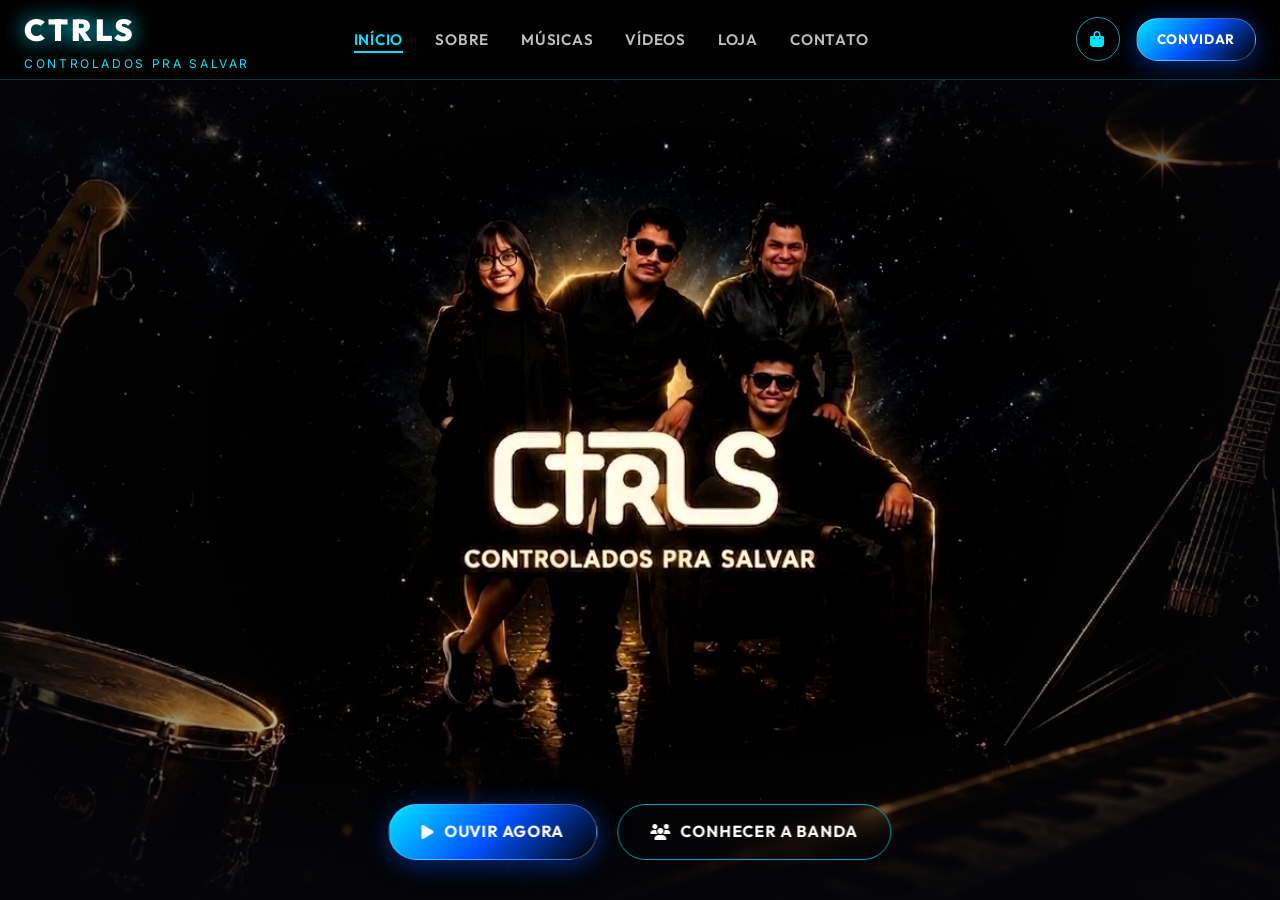
==== commit eef0d809: "Update index.html" ====
--- a/index.html
+++ b/index.html
@@ -311,7 +311,7 @@
         </div>
       </section>
 
-      <!-- SECTION 6: CONTATO & CONVITES (Grid 1, 3) -->
+     <!-- SECTION 6: CONTATO & CONVITES (Grid 1, 3) -->
       <section class="section-padding" id="contato">
         <div class="container">
           <div style="text-align:center;">
@@ -321,7 +321,7 @@
           </div>
 
           <div class="contact-grid">
-            <form class="contact-form glass-card" id="contact-form" action="https://formsubmit.co/bkpcontrols@gmail.com" method="POST">
+            <form class="contact-form glass-card" id="contact-form" action="https://formsubmit.co/0d4e75a89c6d48044143992537af7eb9" method="POST">
               <input type="hidden" name="_subject" value="Novo Convite CTRLS">
               <input type="hidden" name="_captcha" value="false">
               <input type="hidden" name="_template" value="table">
@@ -431,25 +431,3 @@
 
         </div>
       </section>
-
-    </div>
-  </div>
-
-  <!-- Generic Modal System Overlay -->
-  <div class="modal-overlay" id="modal-overlay">
-    <div class="modal-content">
-      <button class="modal-close-btn" id="modal-close-btn" aria-label="Fechar Modal">&times;</button>
-      <div id="modal-body-container"></div>
-    </div>
-  </div>
-
-  <!-- JavaScript Modules -->
-  <script src="js/particles.js" defer></script>
-  <script src="js/orbital-menu.js" defer></script>
-  <script src="js/camera-parallax.js" defer></script>
-  <script src="js/ctrls-transition.js" defer></script>
-  <script src="js/spatial-nav.js" defer></script>
-  <script src="js/app.js" defer></script>
-
-</body>
-</html>
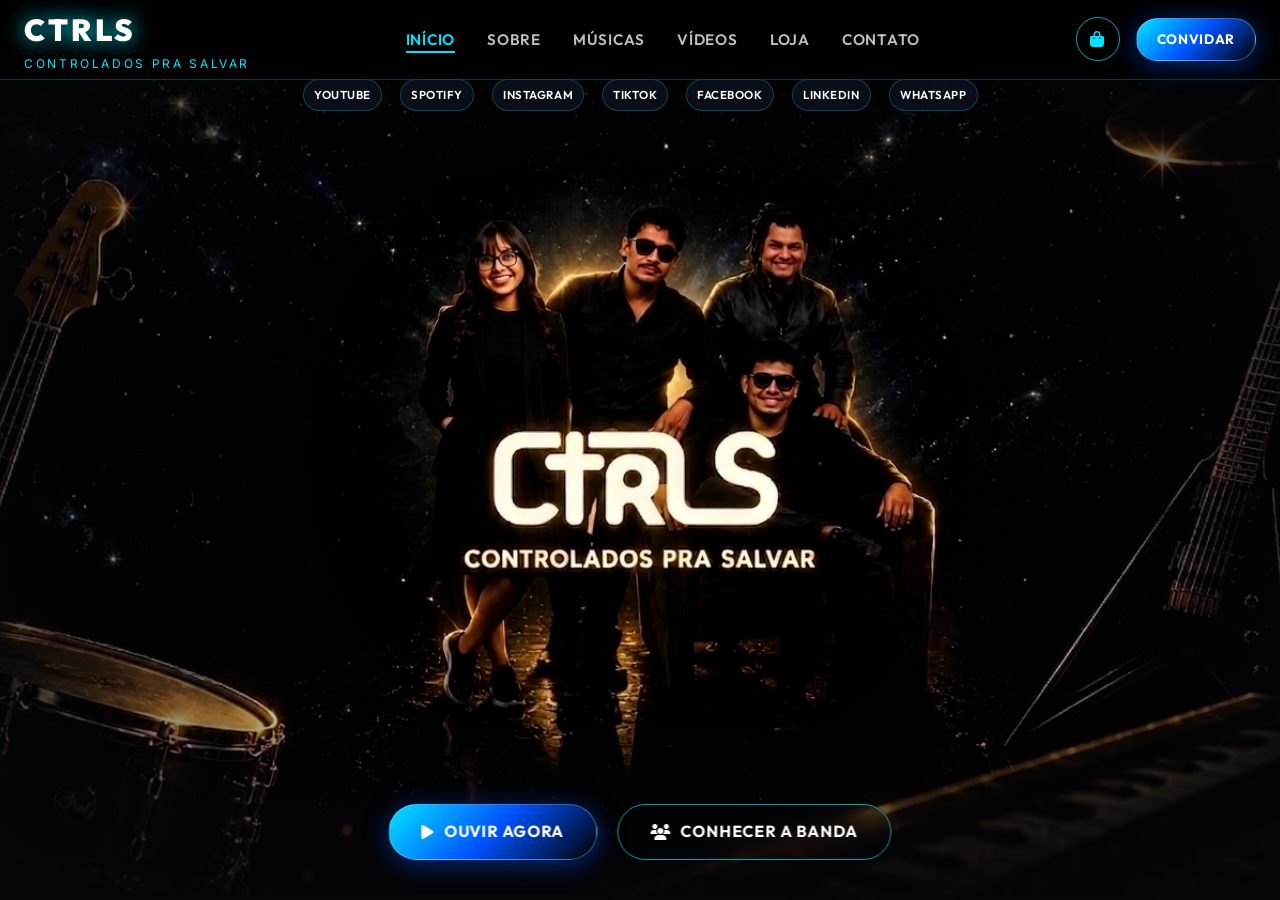
==== commit 1ba85660: "Update index.html" ====
--- a/index.html
+++ b/index.html
@@ -3,13 +3,12 @@
 <head>
   <meta charset="UTF-8">
   <meta name="viewport" content="width=device-width, initial-scale=1.0">
-  <title>CTRLS - Controlados pra Salvar | Banda Gospel</title>
+  <title>CTRLS - Controlados pra Salvar</title>
   <link rel="icon" href="/favicon.ico">
   <meta name="description" content="Site oficial da banda gospel CTRLS (Controlados pra Salvar). Músicas, vídeos, agenda de shows, loja oficial e convites. Viva uma experiência imersiva 3D e navegação espacial cinematográfica.">
   <meta name="keywords" content="CTRLS, Controlados pra Salvar, banda gospel, musica crista, louvor, adoração">
   <link rel="canonical" href="https://controladosprasalvar.com/">
   
-  <!-- Open Graph -->
   <meta property="og:title" content="CTRLS - Controlados pra Salvar | Primeira Banda Gospel de IA do Brasil">
   <meta property="og:description" content="Experimente o novo álbum 'Dez Vezes Mais' com a experiência visual 3D imersiva da banda CTRLS.">
   <meta property="og:type" content="website">
@@ -18,8 +17,8 @@
   <meta property="og:image" content="https://controladosprasalvar.com/assets/images/band-hero-v3.png">
   <meta property="og:locale" content="pt_BR">
 
-  <!-- Google AdSense -->
-  <script async src="https://pagead2.googlesyndication.com/pagead/js/adsbygoogle.js?client=ca-pub-3643572371423215" crossorigin="anonymous"></script>
+  <script async src="https://pagead2.googlesyndication.com/pagead/js/adsbygoogle.js?client=ca-pub-3643572371423215"
+     crossorigin="anonymous"></script>
 
   <!-- Google Fonts & FontAwesome 6 -->
   <link rel="preconnect" href="https://fonts.googleapis.com">
@@ -28,8 +27,8 @@
   <link rel="stylesheet" href="https://cdnjs.cloudflare.com/ajax/libs/font-awesome/6.5.1/css/all.min.css" integrity="sha512-DTOQO9RWCH3ppGqcWaEA1BIZOC6xxalwEsw9c2QQeAIftl+Vegovlnee1c9QX4TctnWMn13TZye+giMm8e2LwA==" crossorigin="anonymous" referrerpolicy="no-referrer" />
 
   <!-- GSAP & Three.js CDN -->
-  <script src="https://cdnjs.cloudflare.com/ajax/libs/gsap/3.12.5/gsap.min.js" defer></script>
-  <script src="https://cdnjs.cloudflare.com/ajax/libs/three.js/r128/three.min.js" defer></script>
+  <script src="https://cdnjs.cloudflare.com/ajax/libs/gsap/3.12.5/gsap.min.js"></script>
+  <script src="https://cdnjs.cloudflare.com/ajax/libs/three.js/r128/three.min.js"></script>
 
   <!-- JSON-LD Structured Data Schema -->
   <script type="application/ld+json">
@@ -47,6 +46,7 @@
     ]
   }
   </script>
+  
 
   <!-- Google tag (gtag.js) -->
   <script async src="https://www.googletagmanager.com/gtag/js?id=G-L8H9GC1FC6"></script>
@@ -107,9 +107,6 @@
         <div class="hero-glow-center"></div>
         <div class="hero-light-beam"></div>
 
-        <!-- Tag H1 para otimização SEO -->
-        <h1 style="position: absolute; width: 1px; height: 1px; padding: 0; margin: -1px; overflow: hidden; clip: rect(0,0,0,0); border: 0;">CTRLS - Controlados pra Salvar | Banda Gospel Cristã</h1>
-
         <div class="stage-3d" id="stage-3d">
           <div class="band-hero-wrapper" id="band-hero-wrapper">
             <div class="band-image-box">
@@ -145,7 +142,7 @@
             <div class="member-card glass-card">
               <div class="member-card-inner">
                 <div class="member-img-wrapper">
-                  <img src="assets/images/member-leona.jpg" alt="LEONA CRUZ - VOCAL" class="member-img" style="object-position: center 20%;" loading="lazy" />
+                  <img src="assets/images/member-leona.jpg" alt="LEONA CRUZ - VOCAL" class="member-img" style="object-position: center 20%;" />
                 </div>
                 <div class="member-overlay">
                   <h3 class="member-name">LEONA CRUZ</h3>
@@ -158,7 +155,7 @@
             <div class="member-card glass-card">
               <div class="member-card-inner">
                 <div class="member-img-wrapper">
-                  <img src="assets/images/member-fred.jpg" alt="FRED - BATERIA" class="member-img" style="object-position: center 20%;" loading="lazy" />
+                  <img src="assets/images/member-fred.jpg" alt="FRED - BATERIA" class="member-img" style="object-position: center 20%;" />
                 </div>
                 <div class="member-overlay">
                   <h3 class="member-name">FRED</h3>
@@ -171,7 +168,7 @@
             <div class="member-card glass-card">
               <div class="member-card-inner">
                 <div class="member-img-wrapper">
-                  <img src="assets/images/member-tom.jpg" alt="TOM - GUITARRA / VIOLÃO" class="member-img" style="object-position: center 15%;" loading="lazy" />
+                  <img src="assets/images/member-tom.jpg" alt="TOM - GUITARRA / VIOLÃO" class="member-img" style="object-position: center 15%;" />
                 </div>
                 <div class="member-overlay">
                   <h3 class="member-name">TOM</h3>
@@ -184,7 +181,7 @@
             <div class="member-card glass-card">
               <div class="member-card-inner">
                 <div class="member-img-wrapper">
-                  <img src="assets/images/member-feitosa.jpg" alt="FEITOSA - TECLADO / GUITARRA" class="member-img" style="object-position: center 15%;" loading="lazy" />
+                  <img src="assets/images/member-feitosa.jpg" alt="FEITOSA - TECLADO / GUITARRA" class="member-img" style="object-position: center 15%;" />
                 </div>
                 <div class="member-overlay">
                   <h3 class="member-name">FEITOSA</h3>
@@ -231,7 +228,7 @@
           <div class="video-grid">
             <div class="video-card glass-card" data-title="CTRLS - Dez Vezes Mais (Clipe Oficial)" data-youtube-id="5ipaf_pvUB8">
               <div class="video-thumb-box">
-                <img src="https://img.youtube.com/vi/5ipaf_pvUB8/hqdefault.jpg" alt="CTRLS - Dez Vezes Mais" class="video-thumb" loading="lazy" />
+                <img src="https://img.youtube.com/vi/5ipaf_pvUB8/hqdefault.jpg" alt="CTRLS - Dez Vezes Mais" class="video-thumb" />
                 <div class="video-play-btn"><i class="fas fa-play"></i></div>
               </div>
               <div class="video-info">
@@ -242,7 +239,7 @@
 
             <div class="video-card glass-card" data-title="CTRLS - Controlados pra Salvar" data-youtube-id="08bBWlcJWBI">
               <div class="video-thumb-box">
-                <img src="https://img.youtube.com/vi/08bBWlcJWBI/hqdefault.jpg" alt="CTRLS - Controlados pra Salvar" class="video-thumb" loading="lazy" />
+                <img src="https://img.youtube.com/vi/08bBWlcJWBI/hqdefault.jpg" alt="CTRLS - Controlados pra Salvar" class="video-thumb" />
                 <div class="video-play-btn"><i class="fas fa-play"></i></div>
               </div>
               <div class="video-info">
@@ -253,7 +250,7 @@
 
             <div class="video-card glass-card" data-title="CTRLS - Lançamento Especial" data-youtube-id="MjGqzyEP-LE">
               <div class="video-thumb-box">
-                <img src="https://img.youtube.com/vi/MjGqzyEP-LE/hqdefault.jpg" alt="CTRLS - Lançamento Especial" class="video-thumb" loading="lazy" />
+                <img src="https://img.youtube.com/vi/MjGqzyEP-LE/hqdefault.jpg" alt="CTRLS - Lançamento Especial" class="video-thumb" />
                 <div class="video-play-btn"><i class="fas fa-play"></i></div>
               </div>
               <div class="video-info">
@@ -265,7 +262,9 @@
         </div>
       </section>
 
-      <!-- SECTION 5: CONTROL STORE (Grid 1, 2) -->
+     
+
+      <!-- SECTION 6: CONTROL STORE (Grid 1, 2) -->
       <section class="section-padding" id="loja">
         <div class="container">
           <div style="text-align:center;">
@@ -277,7 +276,7 @@
           <div class="merch-grid">
             <div class="merch-card glass-card">
               <div class="merch-img-box">
-                <img src="assets/images/merch-cap.jpg" alt="BONÉ OFICIAL CTRLS" class="merch-img" loading="lazy" />
+                <img src="assets/images/merch-cap.jpg" alt="BONÉ OFICIAL CTRLS" class="merch-img" />
               </div>
               <h3 class="merch-title">BONÉ OFICIAL</h3>
               <p style="color:var(--white-muted); font-size:0.85rem; margin-bottom:16px;">Boné snapback premium com bordado 3D CTRLS na frente e Controlados pra Salvar no fecho.</p>
@@ -288,7 +287,7 @@
 
             <div class="merch-card glass-card">
               <div class="merch-img-box">
-                <img src="assets/images/merch-shirt.jpg" alt="CAMISA OFICIAL CTRLS" class="merch-img" loading="lazy" />
+                <img src="assets/images/merch-shirt.jpg" alt="CAMISA OFICIAL CTRLS" class="merch-img" />
               </div>
               <h3 class="merch-title">CAMISA OFICIAL</h3>
               <p style="color:var(--white-muted); font-size:0.85rem; margin-bottom:16px;">Camiseta oficial com estampa frontal da banda e Manifesto de Fé, Música e Tecnologia no verso.</p>
@@ -299,7 +298,7 @@
 
             <div class="merch-card glass-card">
               <div class="merch-img-box">
-                <img src="assets/images/merch-enter.jpg" alt="BIG ENTER DA BANDA CTRLS" class="merch-img" loading="lazy" />
+                <img src="assets/images/merch-enter.jpg" alt="BIG ENTER DA BANDA CTRLS" class="merch-img" />
               </div>
               <h3 class="merch-title">BIG ENTER DA BANDA</h3>
               <p style="color:var(--white-muted); font-size:0.85rem; margin-bottom:16px;">Tecla Enter gigante macia USB da banda CTRLS para estações de trabalho e escritórios.</p>
@@ -311,7 +310,7 @@
         </div>
       </section>
 
-     <!-- SECTION 6: CONTATO & CONVITES (Grid 1, 3) -->
+      <!-- SECTION 7: CONTATO & CONVITES (Grid 1, 3) -->
       <section class="section-padding" id="contato">
         <div class="container">
           <div style="text-align:center;">
@@ -320,13 +319,61 @@
             <p class="section-subtitle">Solicite a banda para ministrar na sua igreja remotamente ou convide seus criadores para uma palestra ou entrevista</p>
           </div>
 
-          <div class="contact-grid">
-            <form class="contact-form glass-card" id="contact-form" action="https://formsubmit.co/0d4e75a89c6d48044143992537af7eb9" method="POST">
-              <input type="hidden" name="_subject" value="Novo Convite CTRLS">
-              <input type="hidden" name="_captcha" value="false">
-              <input type="hidden" name="_template" value="table">
-              <input type="hidden" name="_next" value="https://controladosprasalvar.com">
-
+<div class="contact-grid">
+
+    <form class="contact-form glass-card"
+          id="contact-form"
+          action="https://formsubmit.co/bkpcontrols@gmail.com"
+          method="POST">
+
+        <input type="hidden" name="_subject" value="Novo Convite CTRLS">
+        <input type="hidden" name="_captcha" value="false">
+        <input type="hidden" name="_template" value="table">
+        <input type="hidden" name="_next" value="https://controladosprasalvar.com">
+
+        <div class="form-group">
+            <label class="form-label">Nome Completo / Responsável</label>
+            <input type="text"
+                   name="nome"
+                   class="form-input"
+                   placeholder="Seu nome completo"
+                   required>
+        </div>
+
+        <div class="form-group">
+            <label class="form-label">E-mail de Contato</label>
+            <input type="email"
+                   name="email"
+                   class="form-input"
+                   placeholder="seuemail@exemplo.com"
+                   required>
+        </div>
+
+        <div class="form-group">
+            <label class="form-label">Telefone / WhatsApp</label>
+            <input type="tel"
+                   name="telefone"
+                   class="form-input"
+                   placeholder="(00) 99999-9999"
+                   required>
+        </div>
+
+        <div class="form-group">
+            <label class="form-label">Tipo de Solicitação</label>
+            <select name="assunto" class="form-select" required>
+                <option value="convite">Ministração Remota na Igreja</option>
+                <option value="palestra">Palestra ou Entrevista com os Criadores</option>
+                <option value="imprensa">Assessoria de Imprensa</option>
+                <option value="outro">Outros Assuntos</option>
+            </select>
+        </div>
+
+        <div class="form-group">
+            <label class="form-label">Mensagem / Detalhes</label>
+            <textarea name="mensagem"
+                      class="form
+
+          
               <div class="form-group">
                 <label class="form-label">Nome Completo / Responsável</label>
                 <input type="text" name="nome" class="form-input" placeholder="Seu nome completo" required />
@@ -407,7 +454,7 @@
                 <ul class="footer-links">
                   <li><a href="https://www.instagram.com/controladosprasalvar/" target="_blank" rel="noopener" class="footer-link"><i class="fab fa-instagram text-gold"></i> Instagram</a></li>
                   <li><a href="https://www.tiktok.com/@controlados.pra.s" target="_blank" rel="noopener" class="footer-link"><i class="fab fa-tiktok text-gold"></i> TikTok</a></li>
-                  <li><a href="https://www.facebook.com/profile.php?id=61588185635948" target="_blank" rel="noopener" class="footer-link"><i class="fab fa-facebook-f text-gold"></i> Facebook</a></li>
+                  <li><a href="https://facebook.com" target="_blank" rel="noopener" class="footer-link"><i class="fab fa-facebook-f text-gold"></i> Facebook</a></li>
                   <li><a href="https://www.linkedin.com/in/controlados-pra-salvar-81848b424/" target="_blank" rel="noopener" class="footer-link"><i class="fab fa-linkedin-in text-gold"></i> LinkedIn</a></li>
                 </ul>
               </div>
@@ -431,3 +478,26 @@
 
         </div>
       </section>
+
+    </div>
+  </div>
+
+  <!-- Generic Modal System Overlay -->
+  <div class="modal-overlay" id="modal-overlay">
+    <div class="modal-content">
+      <button class="modal-close-btn" id="modal-close-btn" aria-label="Fechar Modal">&times;</button>
+      <div id="modal-body-container"></div>
+    </div>
+  </div>
+
+  <!-- JavaScript Modules -->
+  <script src="js/particles.js"></script>
+  <script src="js/orbital-menu.js"></script>
+  <script src="js/camera-parallax.js"></script>
+  <script src="js/ctrls-transition.js"></script>
+  <script src="js/spatial-nav.js"></script>
+  <script src="js/app.js"></script>
+  
+ 
+</body>
+</html>
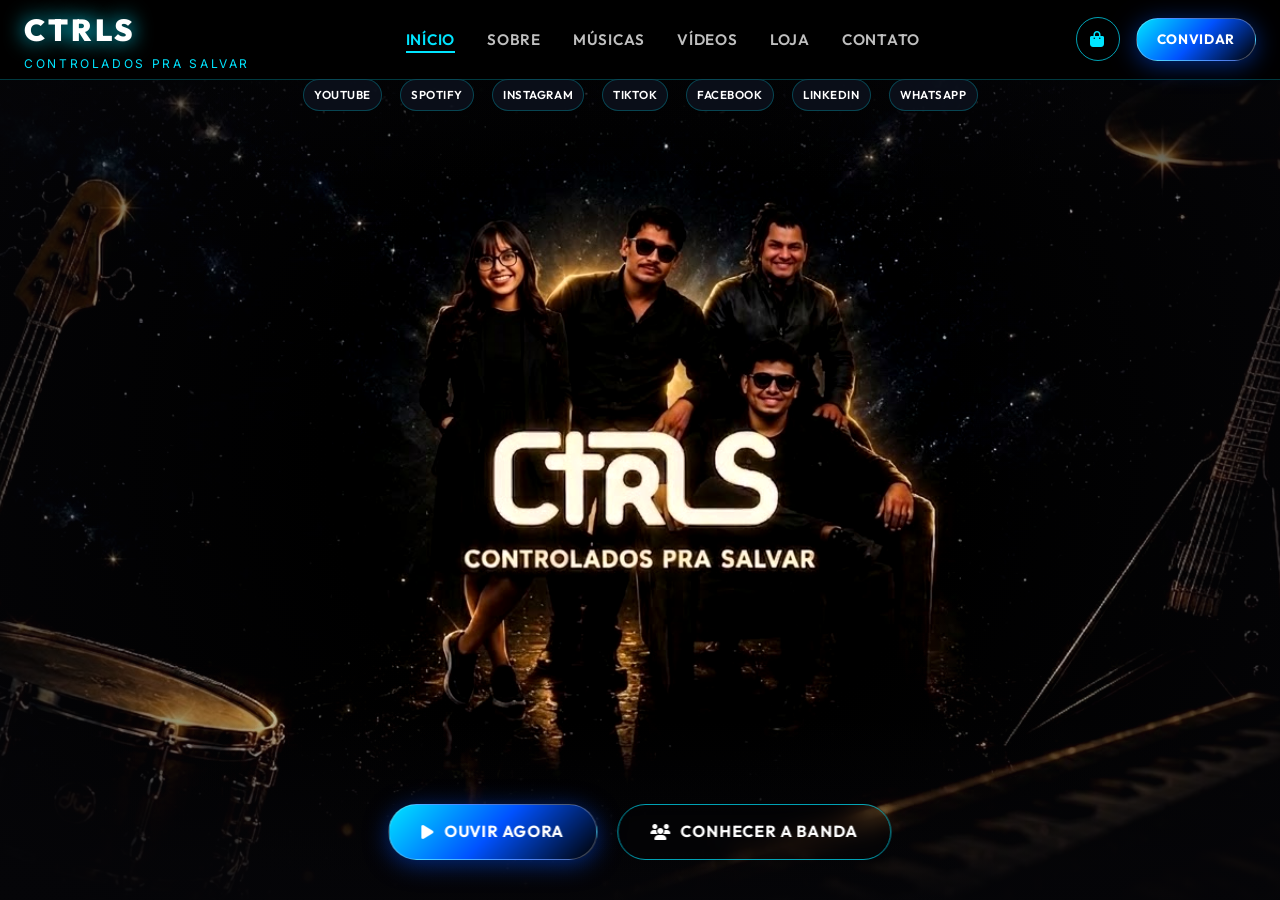
==== commit 0bbd58ba: "Update index.html" ====
--- a/index.html
+++ b/index.html
@@ -323,7 +323,7 @@
 
     <form class="contact-form glass-card"
           id="contact-form"
-          action="https://formsubmit.co/bkpcontrols@gmail.com"
+          action="https://formsubmit.co/0d4e75a89c6d48044143992537af7eb9"
           method="POST">
 
         <input type="hidden" name="_subject" value="Novo Convite CTRLS">
@@ -369,40 +369,16 @@
         </div>
 
         <div class="form-group">
-            <label class="form-label">Mensagem / Detalhes</label>
-            <textarea name="mensagem"
-                      class="form
-
+    <label class="form-label">Mensagem / Detalhes</label>
+    <textarea
+        name="mensagem"
+        class="form-textarea"
+        rows="6"
+        placeholder="Informe a data, detalhes do convite ou tema da palestra..."
+        required></textarea>
+</div>
           
-              <div class="form-group">
-                <label class="form-label">Nome Completo / Responsável</label>
-                <input type="text" name="nome" class="form-input" placeholder="Seu nome completo" required />
-              </div>
-
-              <div class="form-group">
-                <label class="form-label">E-mail de Contato</label>
-                <input type="email" name="email" class="form-input" placeholder="seuemail@exemplo.com" required />
-              </div>
-
-              <div class="form-group">
-                <label class="form-label">Telefone / WhatsApp</label>
-                <input type="tel" name="telefone" class="form-input" placeholder="(00) 99999-9999" required />
-              </div>
-
-              <div class="form-group">
-                <label class="form-label">Tipo de Solicitação</label>
-                <select name="assunto" class="form-select" required>
-                  <option value="convite">Ministração Remota na Igreja</option>
-                  <option value="palestra">Palestra ou Entrevista com os Criadores</option>
-                  <option value="imprensa">Assessoria de Imprensa</option>
-                  <option value="outro">Outros Assuntos</option>
-                </select>
-              </div>
-
-              <div class="form-group">
-                <label class="form-label">Mensagem / Detalhes</label>
-                <textarea name="mensagem" class="form-textarea" rows="4" placeholder="Informe a data, detalhes do convite ou tema da palestra..." required></textarea>
-              </div>
+        
 
               <button type="submit" class="btn btn-gold" style="width:100%; margin-top:10px;">
                 <i class="fas fa-paper-plane"></i> Enviar Mensagem
--- a/css/components.css
+++ b/css/components.css
@@ -480,8 +480,8 @@
     padding:16px;
     border-radius:14px;
     border:1px solid rgba(0,200,255,.25);
-    background:rgba(255,255,255,.04);
-    color:#fff;
+   background:#ffffff;
+    color:#000;
     font-size:15px;
     transition:.3s;
 }
@@ -497,7 +497,15 @@
 .form-textarea{
     min-height:140px;
     resize:vertical;
-}
+    background:#ffffff;
+    color:#000000;
+    border-radius:4px;
+}
+
+.form-textarea::placeholder{
+    color:#777;
+}
+
 
 .contact-form .btn{
     height:58px;
